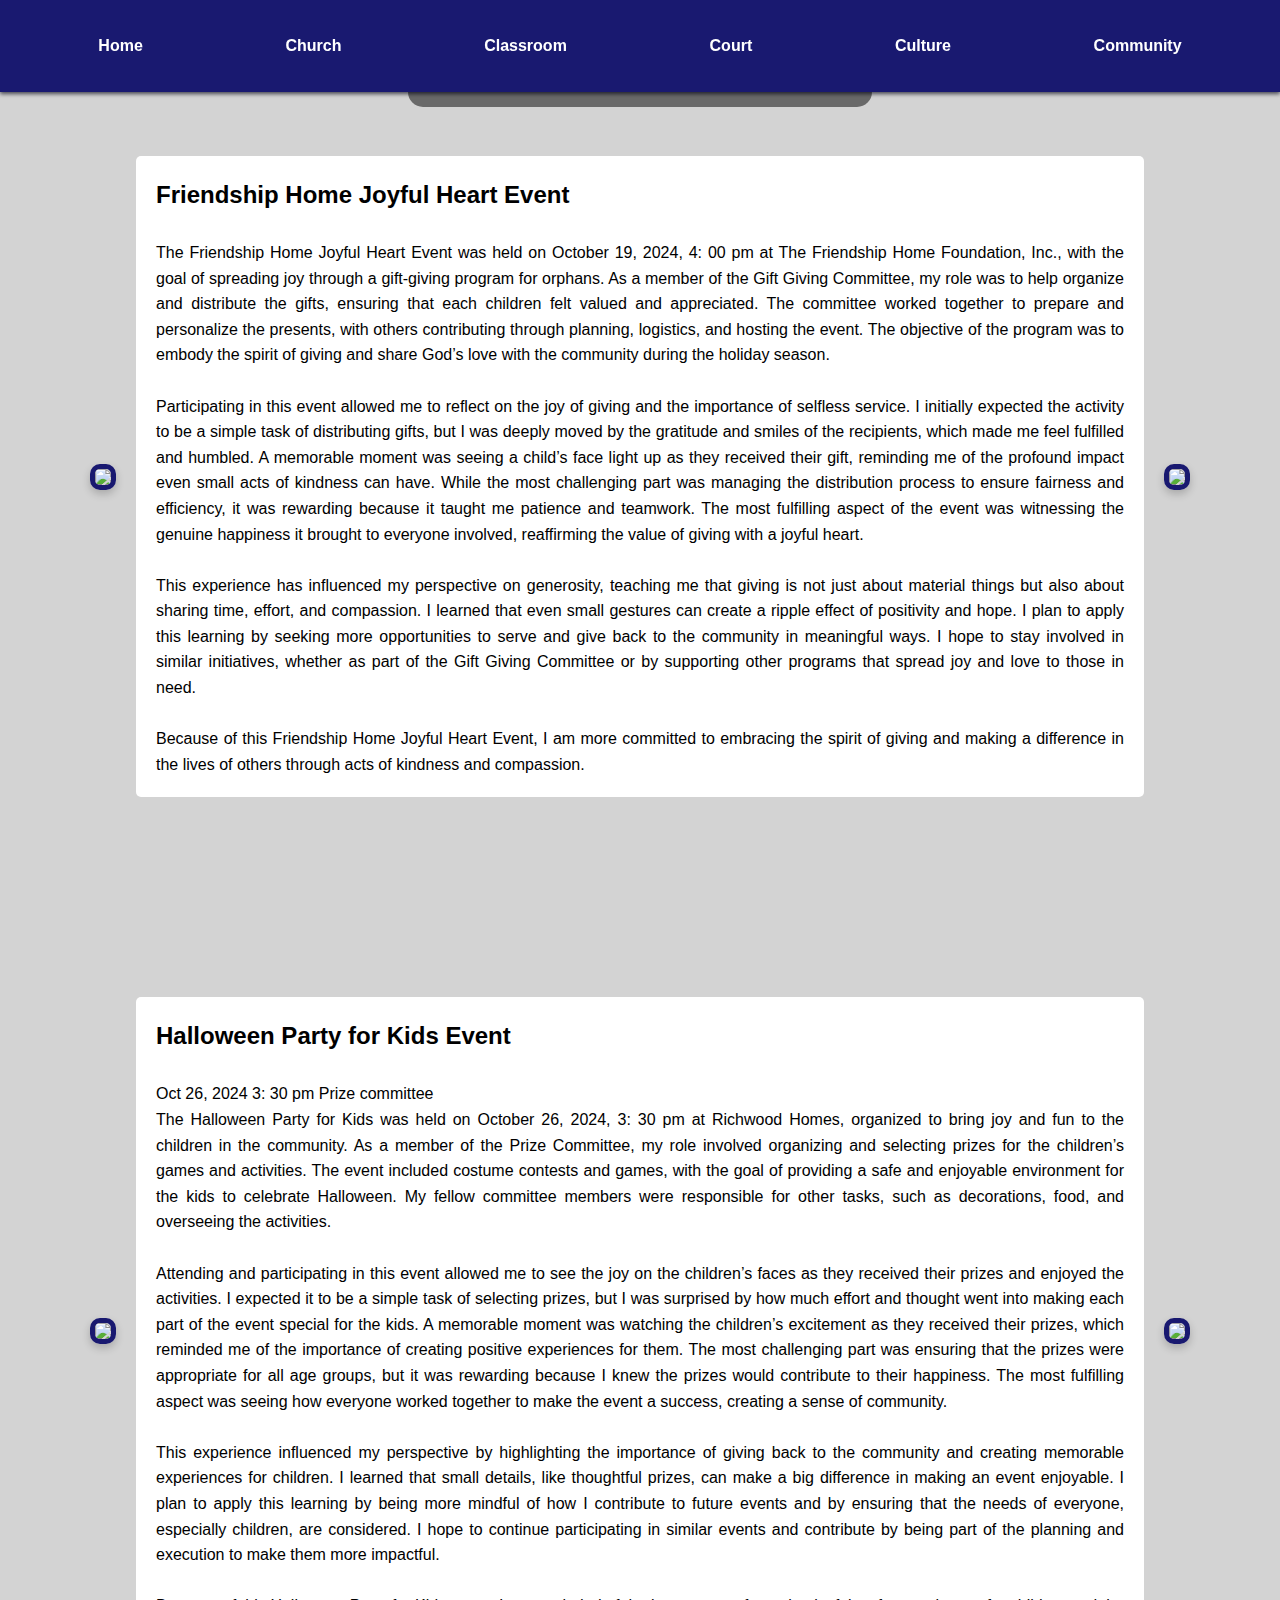
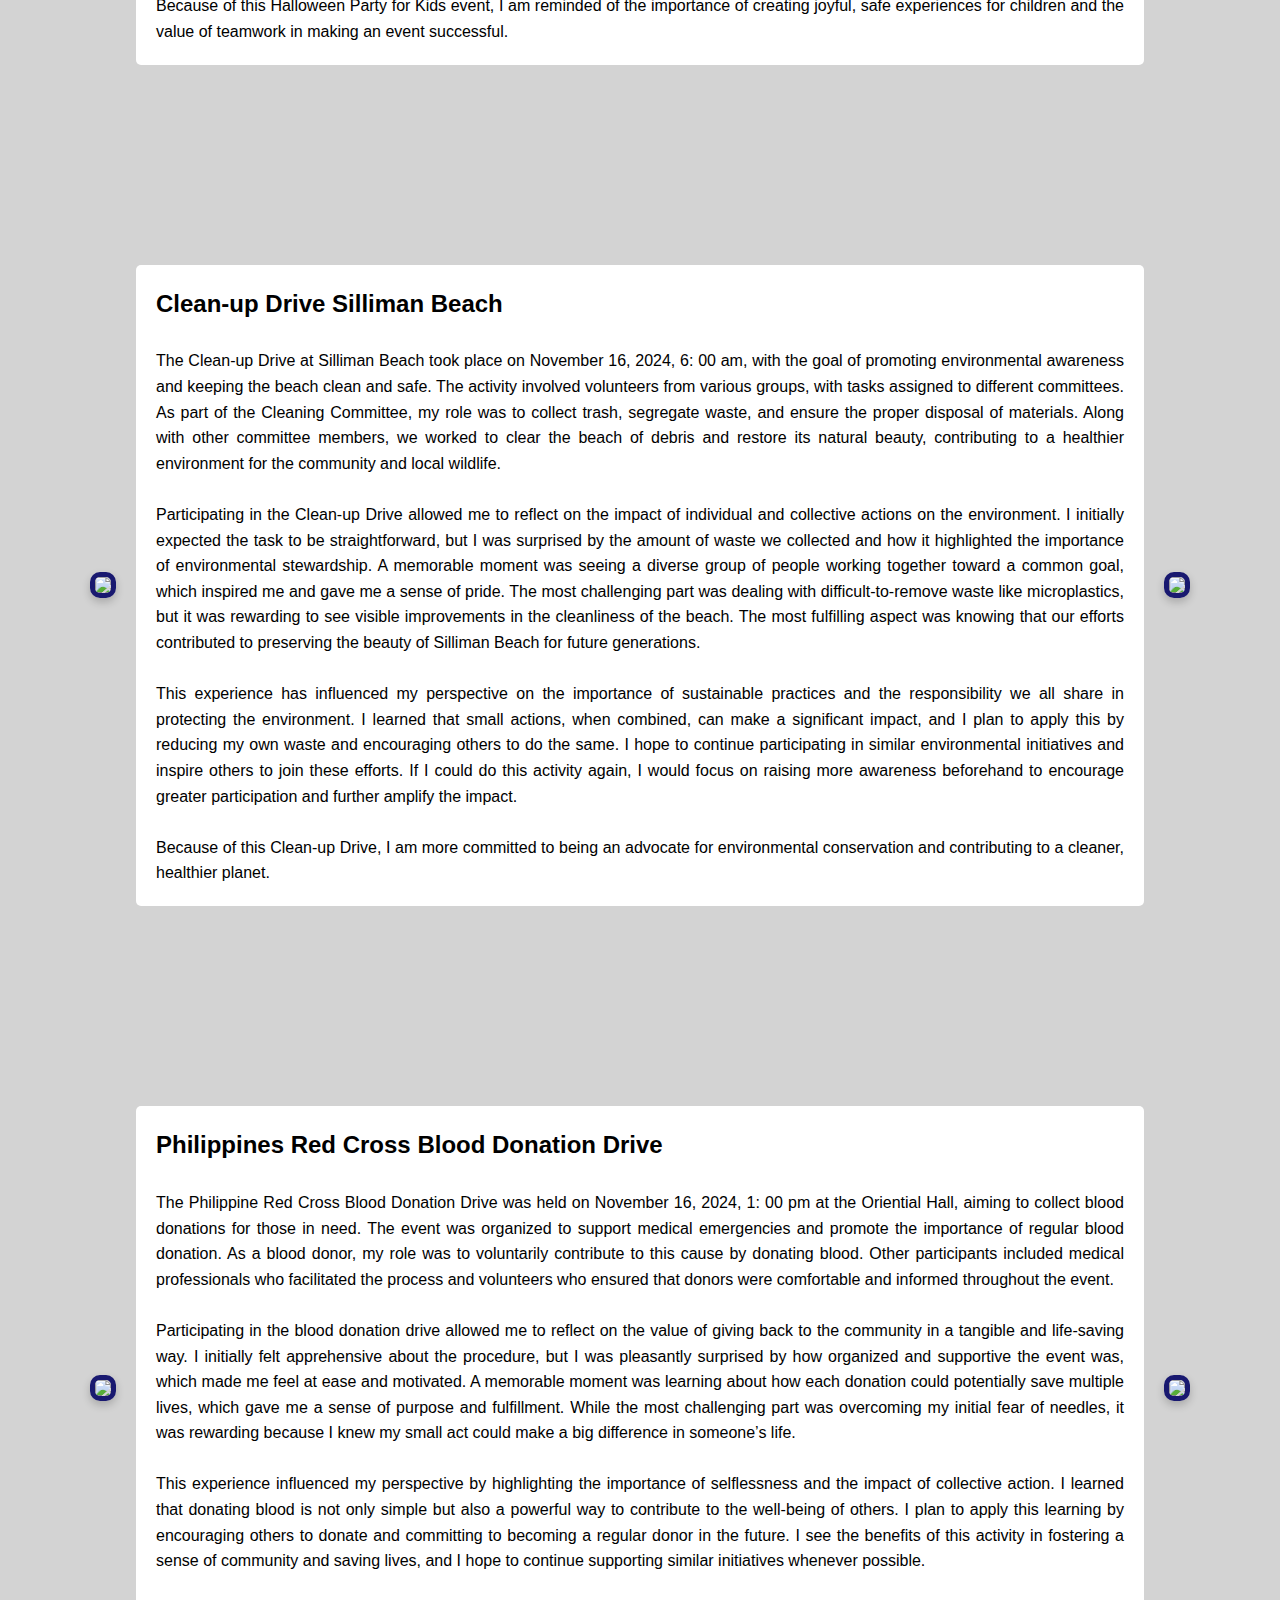
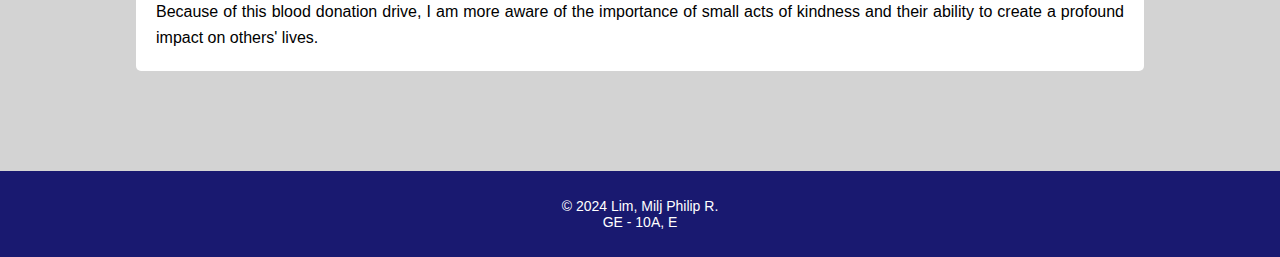
==== Community.html @ e04f94b1 "Add files via upload" ====
<!DOCTYPE html>
<html>
<head>

	<title>Home</title>
	<link rel="stylesheet" href="wpe10.css">
</head>
	<body>
	<header class="menu">
		<nav>
			<ul>
				<li><a href="index.html">Home</a></li>
				<li><a href="Church.html">Church</a></li>
				<li><a href="Classroom.html">Classroom</a></li>
				<li><a href="Court.html">Court</a></li>
				<li><a href="Culture.html">Culture</a></li>
				<li><a href="Community.html">Community</a></li>
			</ul>
		</nav>
	</header>
	<div class = "hero">
		<img src = "Community.jpeg">
		<h1>Community Events</h1>
	</div>
		<section class = "section-right">
			<div class="img-container">
				<img class = "imgborder" src = "Joyfulheart1.jpg">
				<div class = "text-content">
					<h2>Friendship Home Joyful Heart Event</h2>
					<br>
					<p>The Friendship Home Joyful Heart Event was held on October 19, 2024, 4: 00 pm at The Friendship Home Foundation, Inc., with the goal of spreading joy through a gift-giving program for orphans. 
					As a member of the Gift Giving Committee, my role was to help organize and distribute the gifts, ensuring that each children felt valued and appreciated. 
					The committee worked together to prepare and personalize the presents, with others contributing through planning, logistics, and hosting the event. 
					The objective of the program was to embody the spirit of giving and share God’s love with the community during the holiday season.</p>
				<br>
					<p>Participating in this event allowed me to reflect on the joy of giving and the importance of selfless service. 
					I initially expected the activity to be a simple task of distributing gifts, but I was deeply moved by the gratitude and smiles of the recipients, which made me feel fulfilled and humbled. 
					A memorable moment was seeing a child’s face light up as they received their gift, reminding me of the profound impact even small acts of kindness can have. 
					While the most challenging part was managing the distribution process to ensure fairness and efficiency, it was rewarding because it taught me patience and teamwork. 
					The most fulfilling aspect of the event was witnessing the genuine happiness it brought to everyone involved, reaffirming the value of giving with a joyful heart.</p>
				<br>
					<p>This experience has influenced my perspective on generosity, teaching me that giving is not just about material things but also about sharing time, effort, and compassion. 
					I learned that even small gestures can create a ripple effect of positivity and hope. 
					I plan to apply this learning by seeking more opportunities to serve and give back to the community in meaningful ways. 
					I hope to stay involved in similar initiatives, whether as part of the Gift Giving Committee or by supporting other programs that spread joy and love to those in need.</p>
				<br>
					<p>Because of this Friendship Home Joyful Heart Event, I am more committed to embracing the spirit of giving and making a difference in the lives of others through acts of kindness and compassion.</p>
					
				</div>
				<img class = "imgborder" src = "Joyfulheart2.jpg"> 
			</div>
		</section>
		<section class = "section-right">
			<div class="img-container">
				<img class = "imgborder" src = "Halloween1.jpg">
				<div class = "text-content">
					<h2>Halloween Party for Kids Event</h2>
					<br>Oct 26, 2024 3: 30 pm Prize committee
					<p>The Halloween Party for Kids was held on October 26, 2024, 3: 30 pm  at Richwood Homes, organized to bring joy and fun to the children in the community. 
					As a member of the Prize Committee, my role involved organizing and selecting prizes for the children’s games and activities. 
					The event included costume contests and games, with the goal of providing a safe and enjoyable environment for the kids to celebrate Halloween. 
					My fellow committee members were responsible for other tasks, such as decorations, food, and overseeing the activities.</p>
				<br>
					<p>Attending and participating in this event allowed me to see the joy on the children’s faces as they received their prizes and enjoyed the activities. 
					I expected it to be a simple task of selecting prizes, but I was surprised by how much effort and thought went into making each part of the event special for the kids. 
					A memorable moment was watching the children’s excitement as they received their prizes, which reminded me of the importance of creating positive experiences for them. 
					The most challenging part was ensuring that the prizes were appropriate for all age groups, but it was rewarding because I knew the prizes would contribute to their happiness. 
					The most fulfilling aspect was seeing how everyone worked together to make the event a success, creating a sense of community.</p>
				<br>
					<p>This experience influenced my perspective by highlighting the importance of giving back to the community and creating memorable experiences for children. 
					I learned that small details, like thoughtful prizes, can make a big difference in making an event enjoyable. 
					I plan to apply this learning by being more mindful of how I contribute to future events and by ensuring that the needs of everyone, especially children, are considered. 
					I hope to continue participating in similar events and contribute by being part of the planning and execution to make them more impactful.</p>
				<br>
					<p>Because of this Halloween Party for Kids event, I am reminded of the importance of creating joyful, safe experiences for children and the value of teamwork in making an event successful.</p>
					
				</div>
				<img class = "imgborder" src = "Halloween2.jpg"> 
			</div>
		</section>
		<section class = "section-right">
			<div class="img-container">
				<img class = "imgborder" src = "SillimanBeach1.jpeg">
				<div class = "text-content">
					<h2>Clean-up Drive Silliman Beach</h2>
					<br>
					<p>The Clean-up Drive at Silliman Beach took place on November 16, 2024, 6: 00 am, with the goal of promoting environmental awareness and keeping the beach clean and safe. 
					The activity involved volunteers from various groups, with tasks assigned to different committees. 
					As part of the Cleaning Committee, my role was to collect trash, segregate waste, and ensure the proper disposal of materials. 
					Along with other committee members, we worked to clear the beach of debris and restore its natural beauty, contributing to a healthier environment for the community and local wildlife.</p>
				<br>
					<p>Participating in the Clean-up Drive allowed me to reflect on the impact of individual and collective actions on the environment. 
					I initially expected the task to be straightforward, but I was surprised by the amount of waste we collected and how it highlighted the importance of environmental stewardship. 
					A memorable moment was seeing a diverse group of people working together toward a common goal, which inspired me and gave me a sense of pride. 
					The most challenging part was dealing with difficult-to-remove waste like microplastics, but it was rewarding to see visible improvements in the cleanliness of the beach. 
					The most fulfilling aspect was knowing that our efforts contributed to preserving the beauty of Silliman Beach for future generations.</p>
				<br>
					<p>This experience has influenced my perspective on the importance of sustainable practices and the responsibility we all share in protecting the environment. 
					I learned that small actions, when combined, can make a significant impact, and I plan to apply this by reducing my own waste and encouraging others to do the same. 
					I hope to continue participating in similar environmental initiatives and inspire others to join these efforts. 
					If I could do this activity again, I would focus on raising more awareness beforehand to encourage greater participation and further amplify the impact.</p>
				<br>
					<p>Because of this Clean-up Drive, I am more committed to being an advocate for environmental conservation and contributing to a cleaner, healthier planet.</p>
					
				</div>
				<img class = "imgborder" src = "SillimanBeach2.jpeg"> 
			</div>
		</section>
		<section class = "section-right">
			<div class="img-container">
				<img class = "imgborder" src = "Blooddonation1.jpg">
				<div class = "text-content">
					<h2>Philippines Red Cross Blood Donation Drive</h2>
					<br>
					<p>The Philippine Red Cross Blood Donation Drive was held on November 16, 2024, 1: 00 pm at the Oriential Hall, aiming to collect blood donations for those in need. 
					The event was organized to support medical emergencies and promote the importance of regular blood donation. 
					As a blood donor, my role was to voluntarily contribute to this cause by donating blood. 
					Other participants included medical professionals who facilitated the process and volunteers who ensured that donors were comfortable and informed throughout the event.</p>
				<br>
					<p>Participating in the blood donation drive allowed me to reflect on the value of giving back to the community in a tangible and life-saving way. 
					I initially felt apprehensive about the procedure, but I was pleasantly surprised by how organized and supportive the event was, which made me feel at ease and motivated. 
					A memorable moment was learning about how each donation could potentially save multiple lives, which gave me a sense of purpose and fulfillment. 
					While the most challenging part was overcoming my initial fear of needles, it was rewarding because I knew my small act could make a big difference in someone’s life.</p>
				<br>
					<p>This experience influenced my perspective by highlighting the importance of selflessness and the impact of collective action. 
					I learned that donating blood is not only simple but also a powerful way to contribute to the well-being of others. 
					I plan to apply this learning by encouraging others to donate and committing to becoming a regular donor in the future. 
					I see the benefits of this activity in fostering a sense of community and saving lives, and I hope to continue supporting similar initiatives whenever possible.</p>
				<br>
					<p>Because of this blood donation drive, I am more aware of the importance of small acts of kindness and their ability to create a profound impact on others' lives.</p>
					
				</div>
				<img class = "imgborder" src = "Blooddonation2.jpg">
			</div>
		</section>
		</body>
	<footer class="footer">
		<p>&copy; 2024 Lim, Milj Philip R.
		<br>GE - 10A, E</p>
	</footer>
</html>
---- wpe10.css ----
html {
    scroll-behavior: smooth;
}

body {
    background-color: lightgray;
    font-family: sans-serif, Arial;
}

* {
    margin: 0;
    padding: 0;
    box-sizing: border-box;
}

.menu {
    background-color: #191970;
    position: fixed;
    top: 0;
    width: 100%;
    padding: 3vh;
    box-shadow: 0 2px 4px #001a;
    z-index: 1000;
}

.menu ul {
    list-style: none;
    display: flex;
    justify-content: space-around;
    margin: 0;
    padding: 10px 0;
}

.menu ul li a {
    text-decoration: none;
    color: white;
    font-weight: bold;
    padding: 10px 20px;
    border-radius: 5px;
    transition: background-color 0.3s ease;
}

.menu ul li a:hover {
    padding: 2vh;
    background-color: #06061C;
    color: #FFF;
}

main {
    margin-top: 60px;
}

.section {
    padding: 50px 20px;
    text-align: center;
}

.section-right {
    padding: 100px 90px;
}

.hero {
    position: relative;
    display: flex;
    align-items: center;
    justify-content: center;
    text-align: center;
    color: white;
}

.hero h1 {
    top: 40%;
    position: absolute;
    font-size: 3rem;
    padding: 15px;
    border-radius: 15px;
    background-color: #00000080; 
}

.footer {
    background-color: #191970;
    color: white;
    text-align: center;
    padding: 3vh;
    font-size: 14px;
}

.img-container {
    display: flex;
    flex-direction: row;
    align-items: center;
    gap: 20px;
}

.imgborder {
    max-width: 25%;
    border: 5px solid #191970;
    border-radius: 10px;
    box-shadow: 0 4px 8px rgba(0, 0, 0, 0.2);
}

img {
    max-width: 100%;
    height: auto;
    border-radius: 5px;
    box-shadow: 0 4px 8px rgba(0, 0, 0, 0.1);
    margin: 20px 0;
    display: block;
}

.text-content {
    font-size: 16px;
    line-height: 1.6;
    padding: 20px;
    background-color: #FFF;
    border-radius: 5px;
    text-align: justify;
}
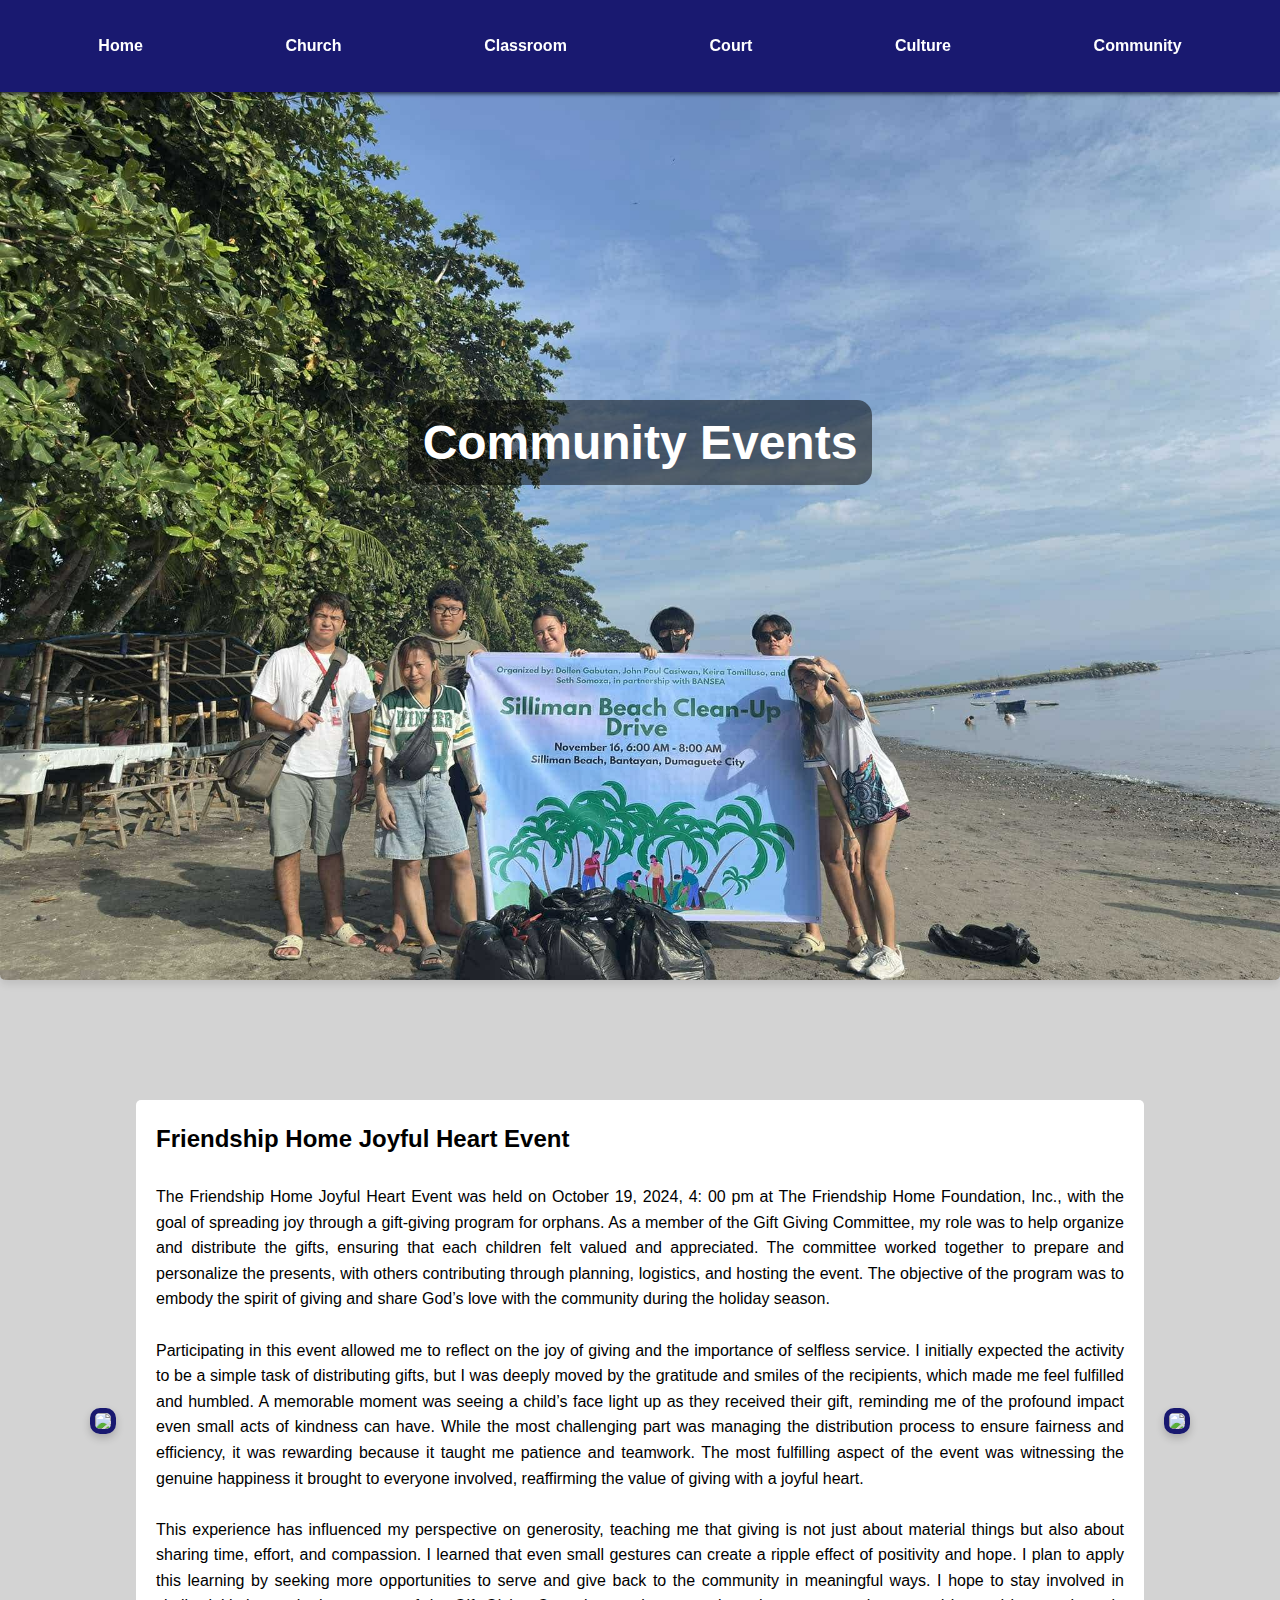
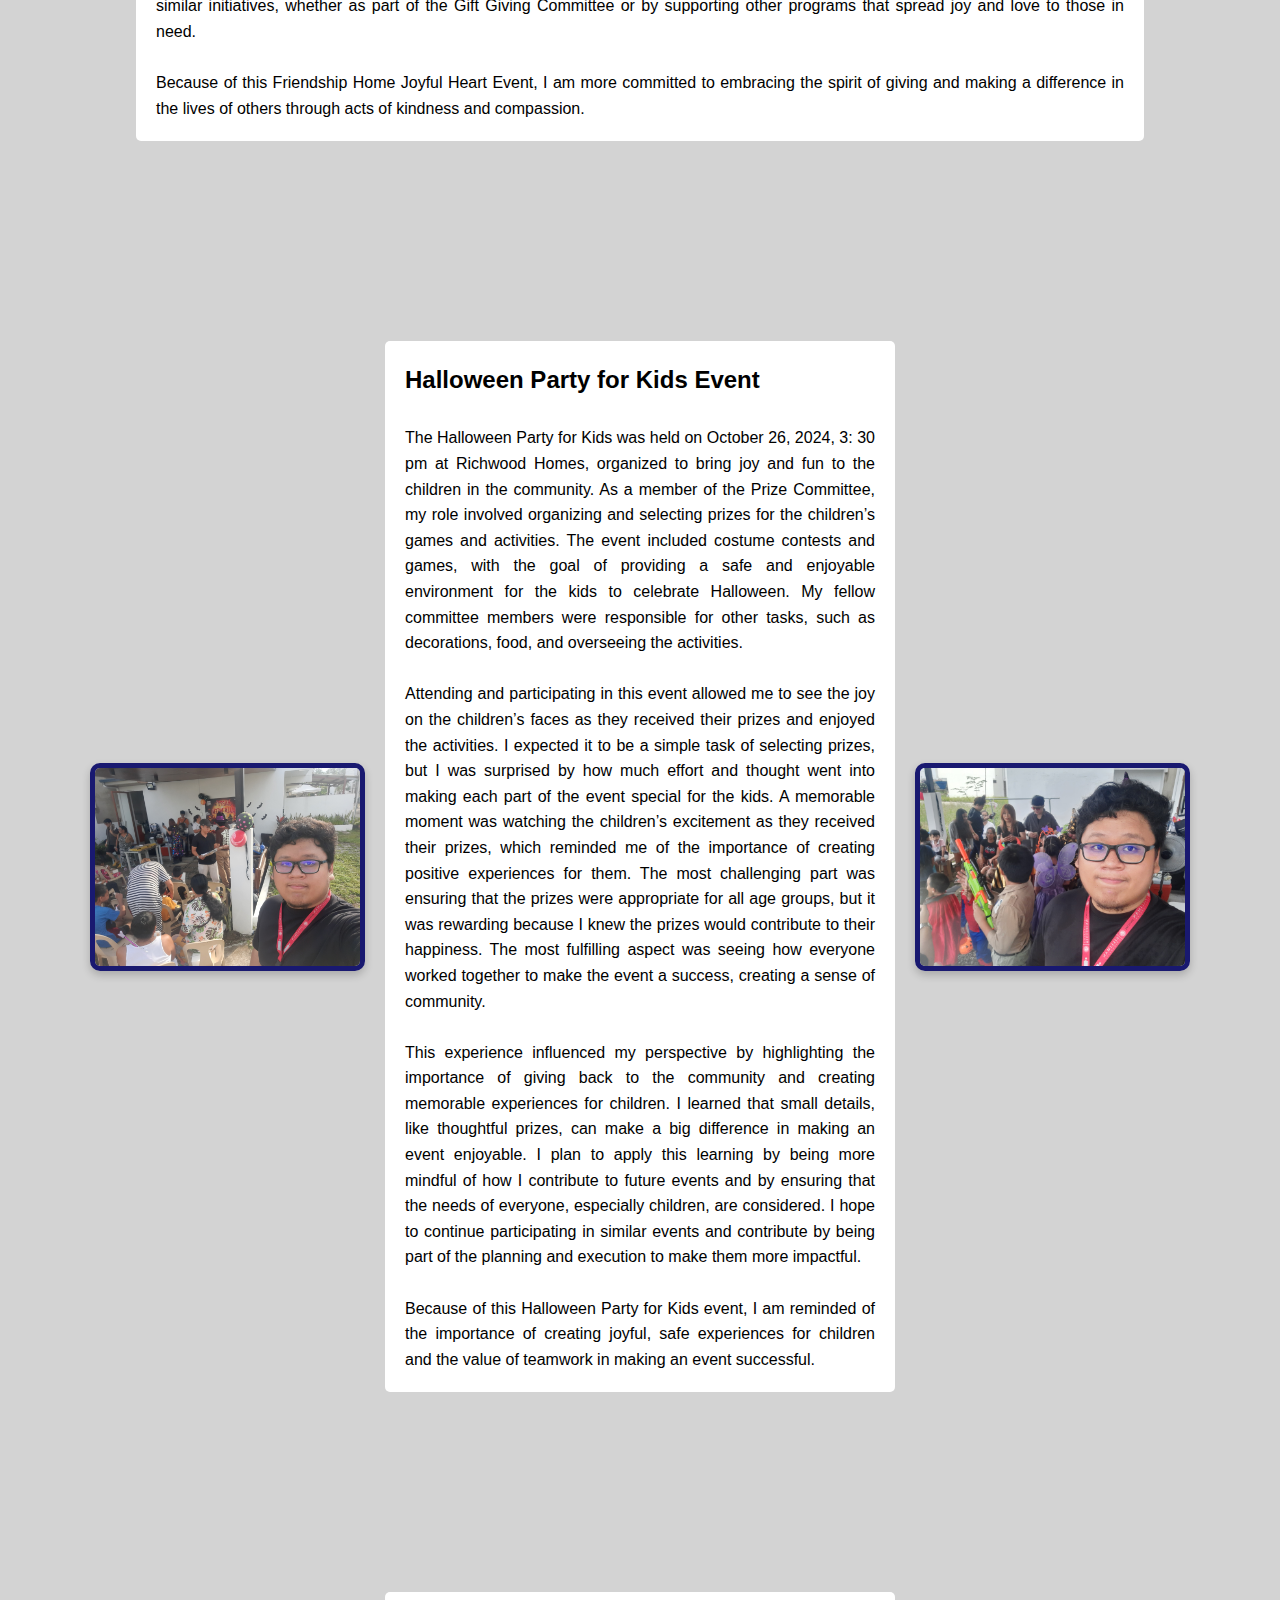
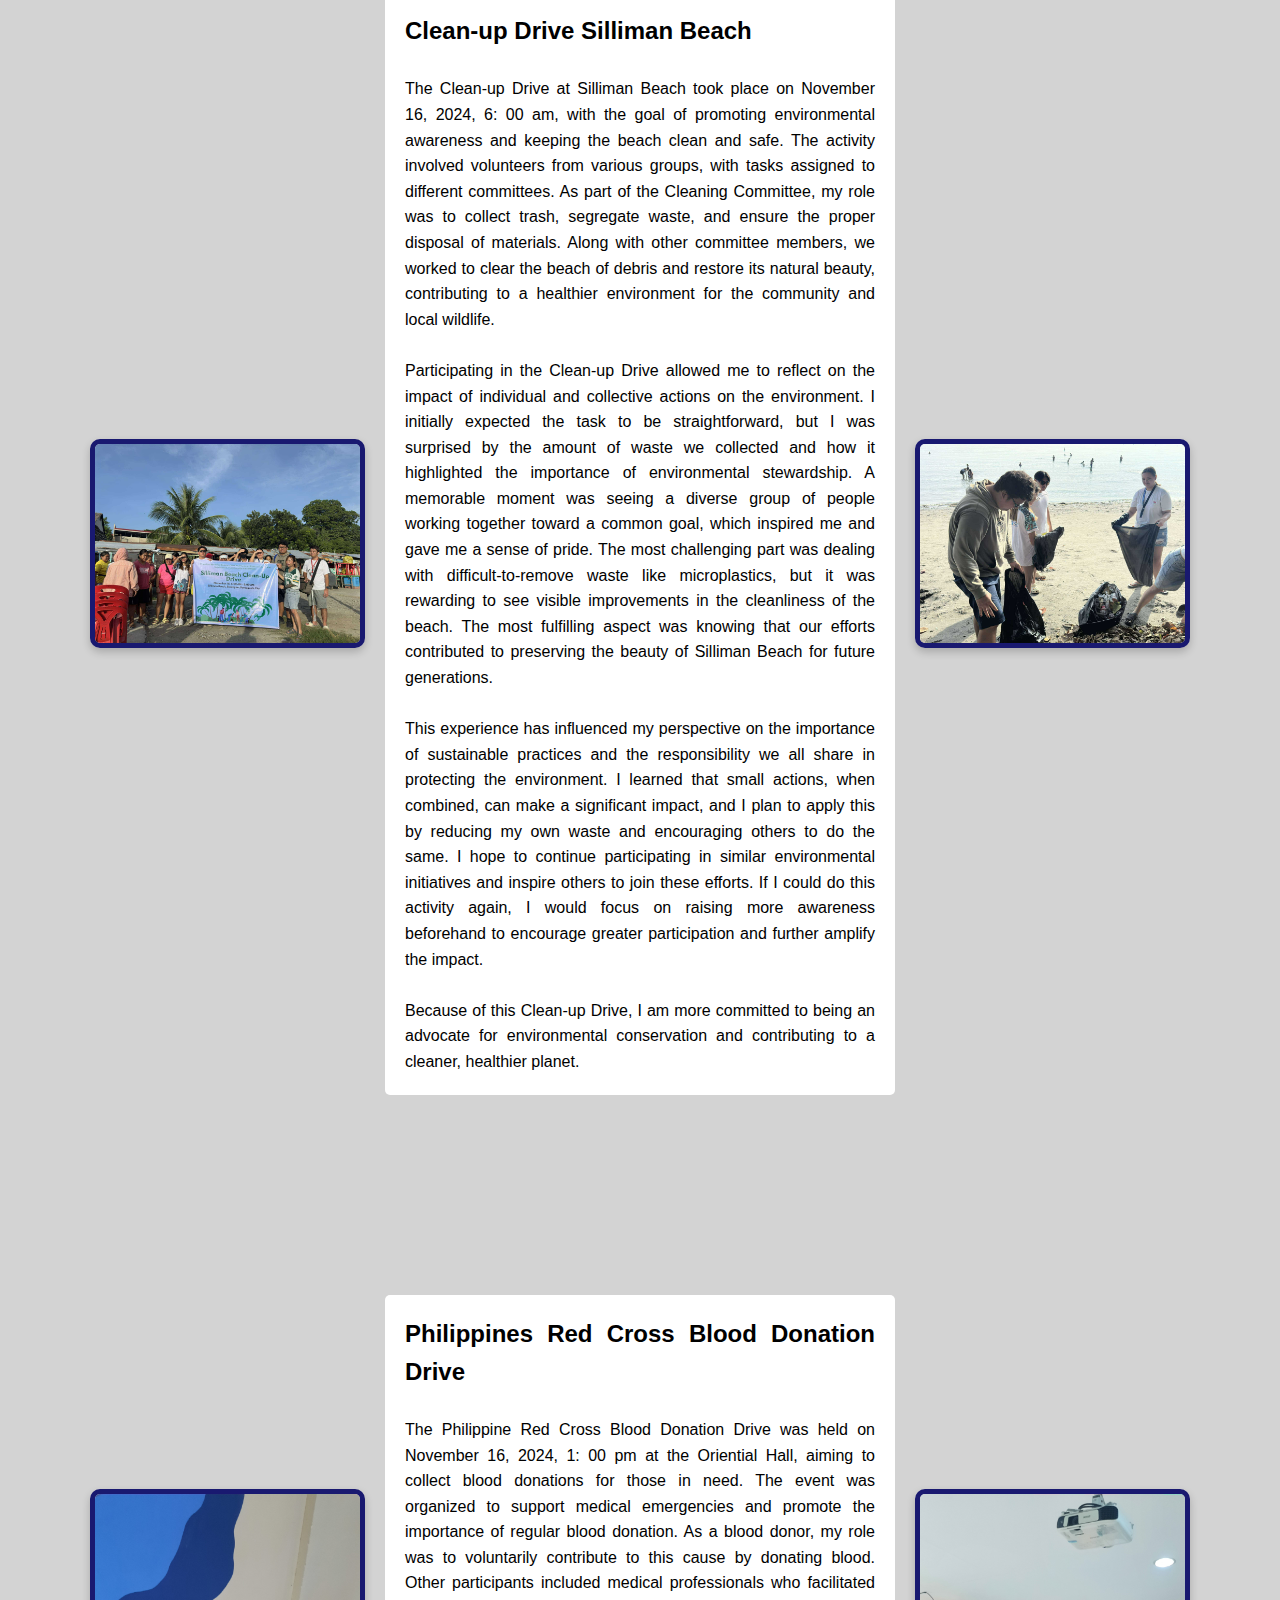
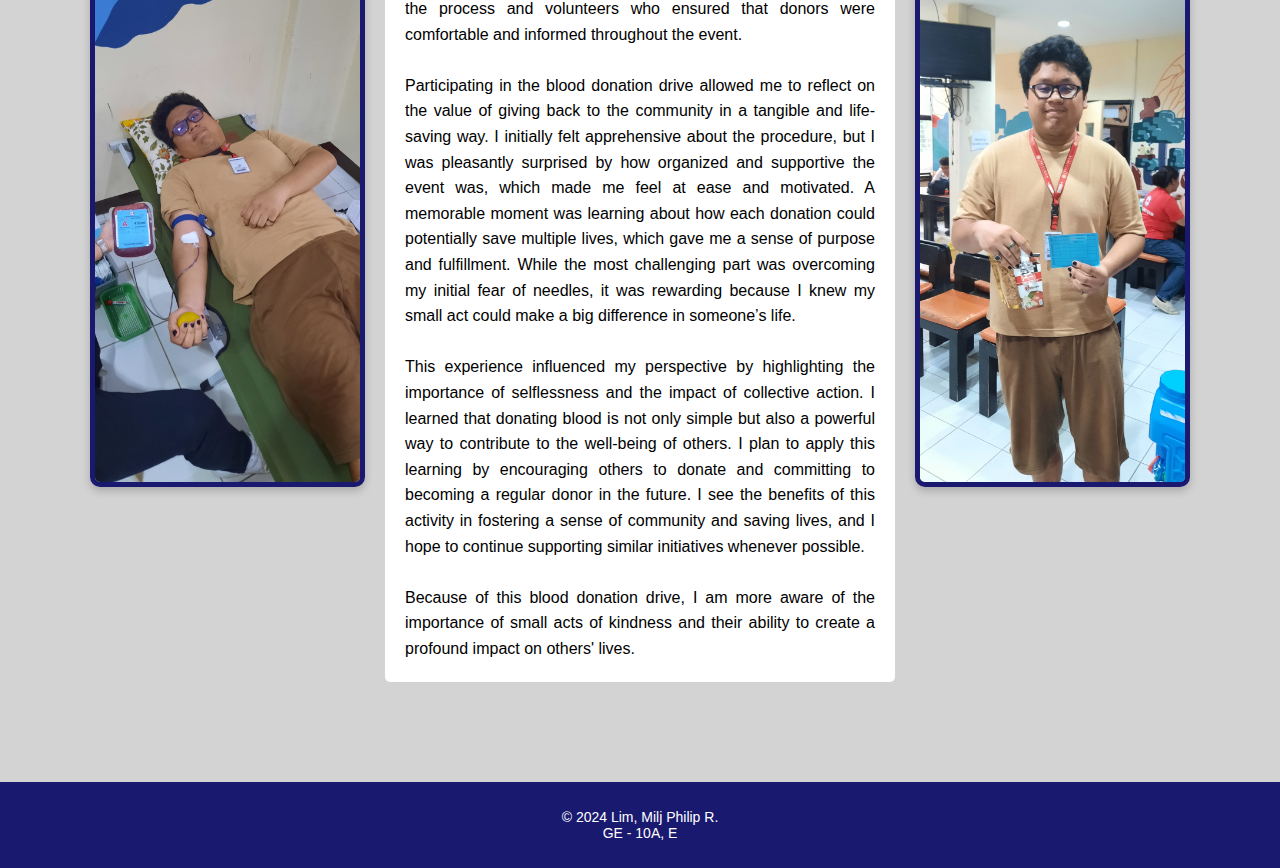
==== commit 38ba94db: "Community.html" ====
--- a/Community.html
+++ b/Community.html
@@ -55,7 +55,7 @@
 				<img class = "imgborder" src = "Halloween1.jpg">
 				<div class = "text-content">
 					<h2>Halloween Party for Kids Event</h2>
-					<br>Oct 26, 2024 3: 30 pm Prize committee
+					<br>
 					<p>The Halloween Party for Kids was held on October 26, 2024, 3: 30 pm  at Richwood Homes, organized to bring joy and fun to the children in the community. 
 					As a member of the Prize Committee, my role involved organizing and selecting prizes for the children’s games and activities. 
 					The event included costume contests and games, with the goal of providing a safe and enjoyable environment for the kids to celebrate Halloween. 
@@ -138,4 +138,4 @@
 		<p>&copy; 2024 Lim, Milj Philip R.
 		<br>GE - 10A, E</p>
 	</footer>
-</html>+</html>
